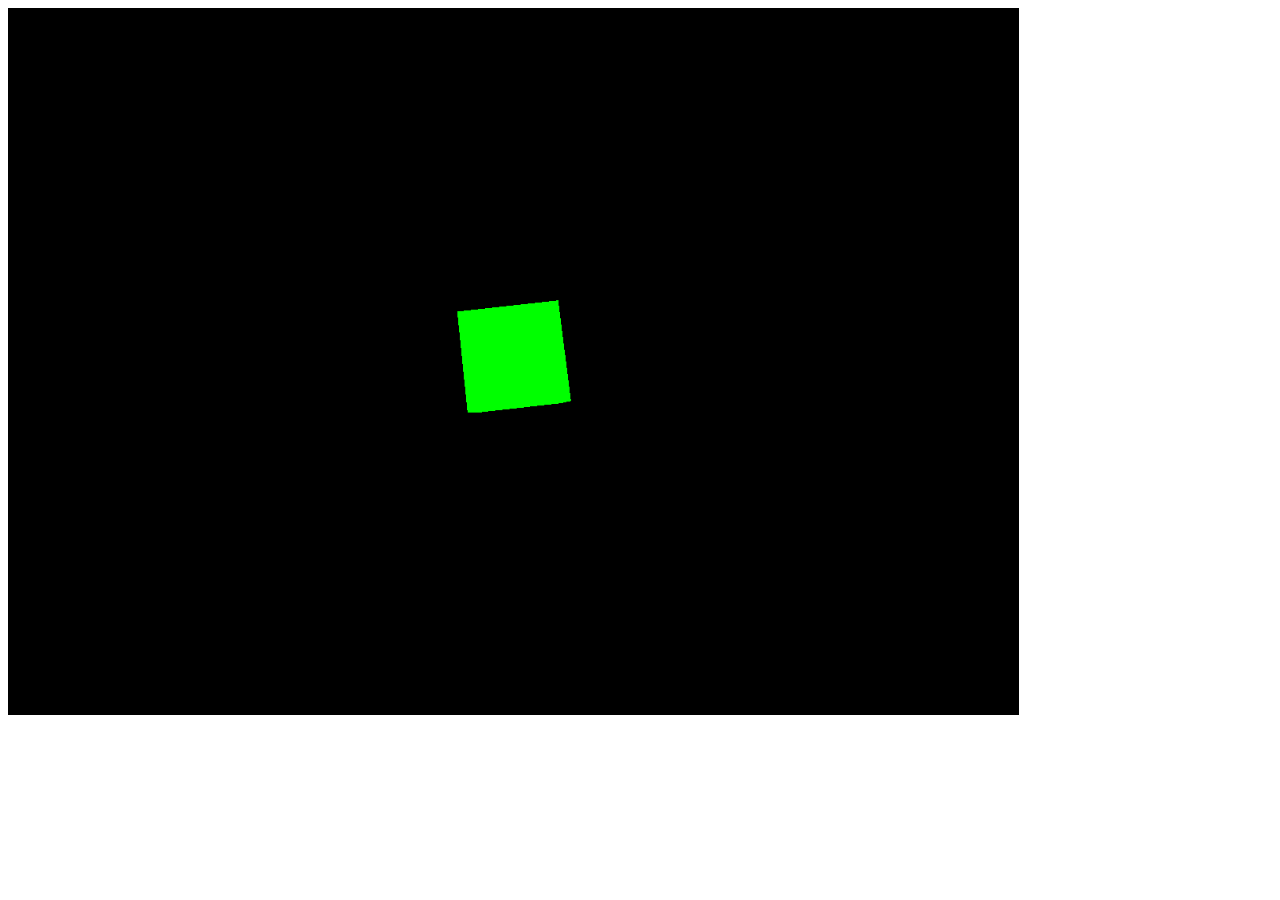
==== front/index.html @ 9a18b9dd "Moved web stuff to front/ directory, created dev branch" ====
<html>
<head>
    <title>Will Jackson's Garden of Eden</title>
    <style>canvas { width: 80%; height: 80% }</style> 
    
    <!-- Javascript libraries -->
    <script src="js/three.min.js"></script>

</head>

<body>
    <!-- Scripts -->
    <script src="js/scripts/hello.js"></script>

</body>
</html>
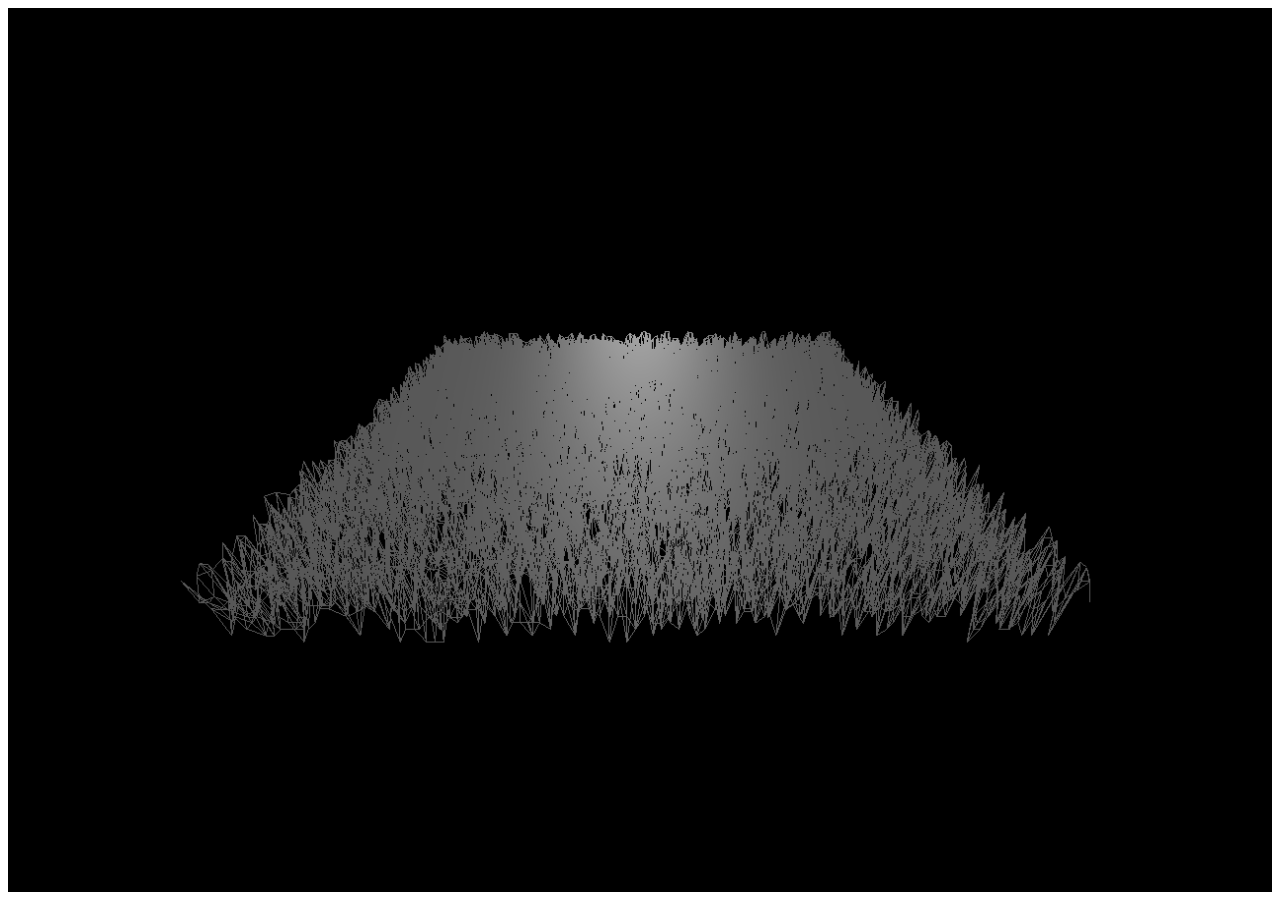
==== commit 093e2019: "Got ground mesh to visualize" ====
--- a/front/index.html
+++ b/front/index.html
@@ -1,16 +1,22 @@
 <html>
 <head>
+    <meta charset="UTF-8"/>
+
     <title>Will Jackson's Garden of Eden</title>
-    <style>canvas { width: 80%; height: 80% }</style> 
+    <style>canvas { width: 100%; height: 100% }</style> 
     
     <!-- Javascript libraries -->
-    <script src="js/three.min.js"></script>
+    <script src="./js/jquery-2.0.2.min.js"></script>
+    <script src="./js/three.min.js"></script>
+    <script src="./js/require.min.js"></script>
+    
 
 </head>
 
 <body>
     <!-- Scripts -->
-    <script src="js/scripts/hello.js"></script>
+    <!-- <script src="./js/scripts/hello.js"></script> -->
+    <script src="./js/scripts/terrain.js"></script>
 
 </body>
 </html>
